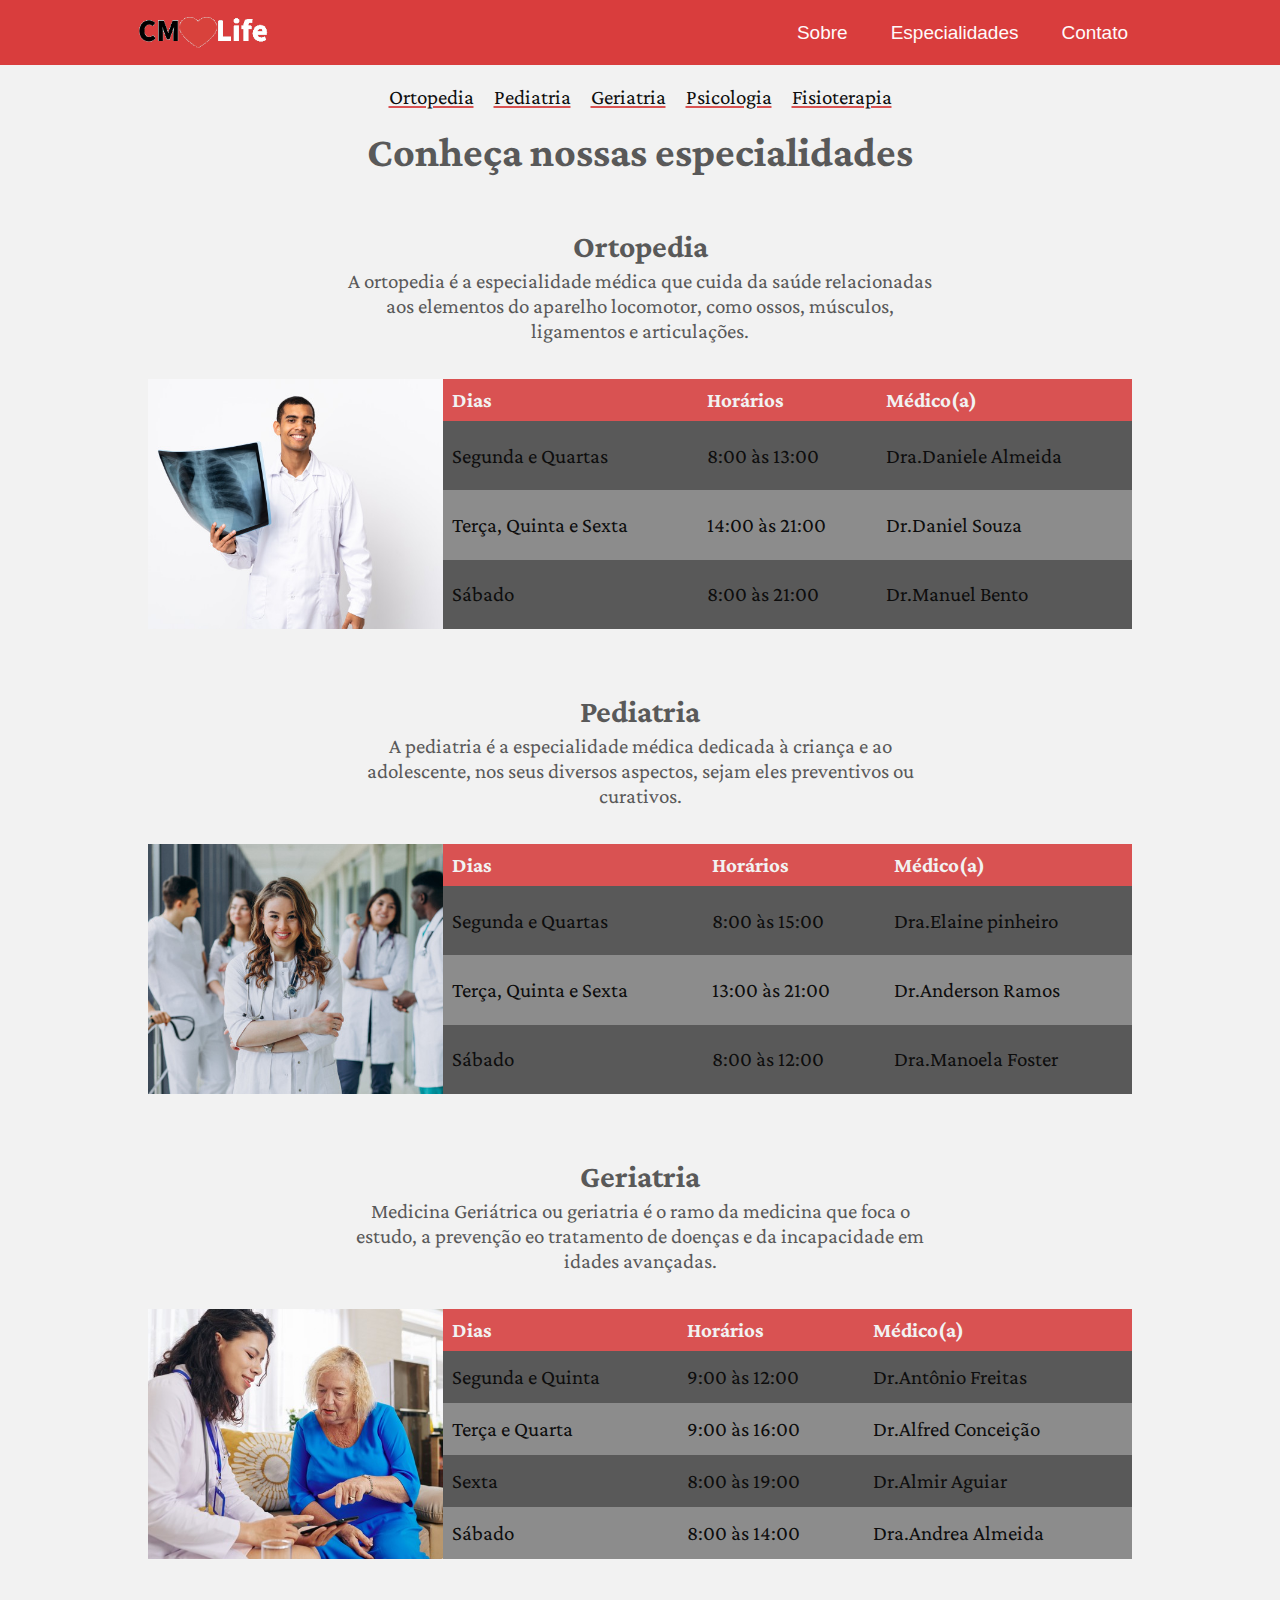
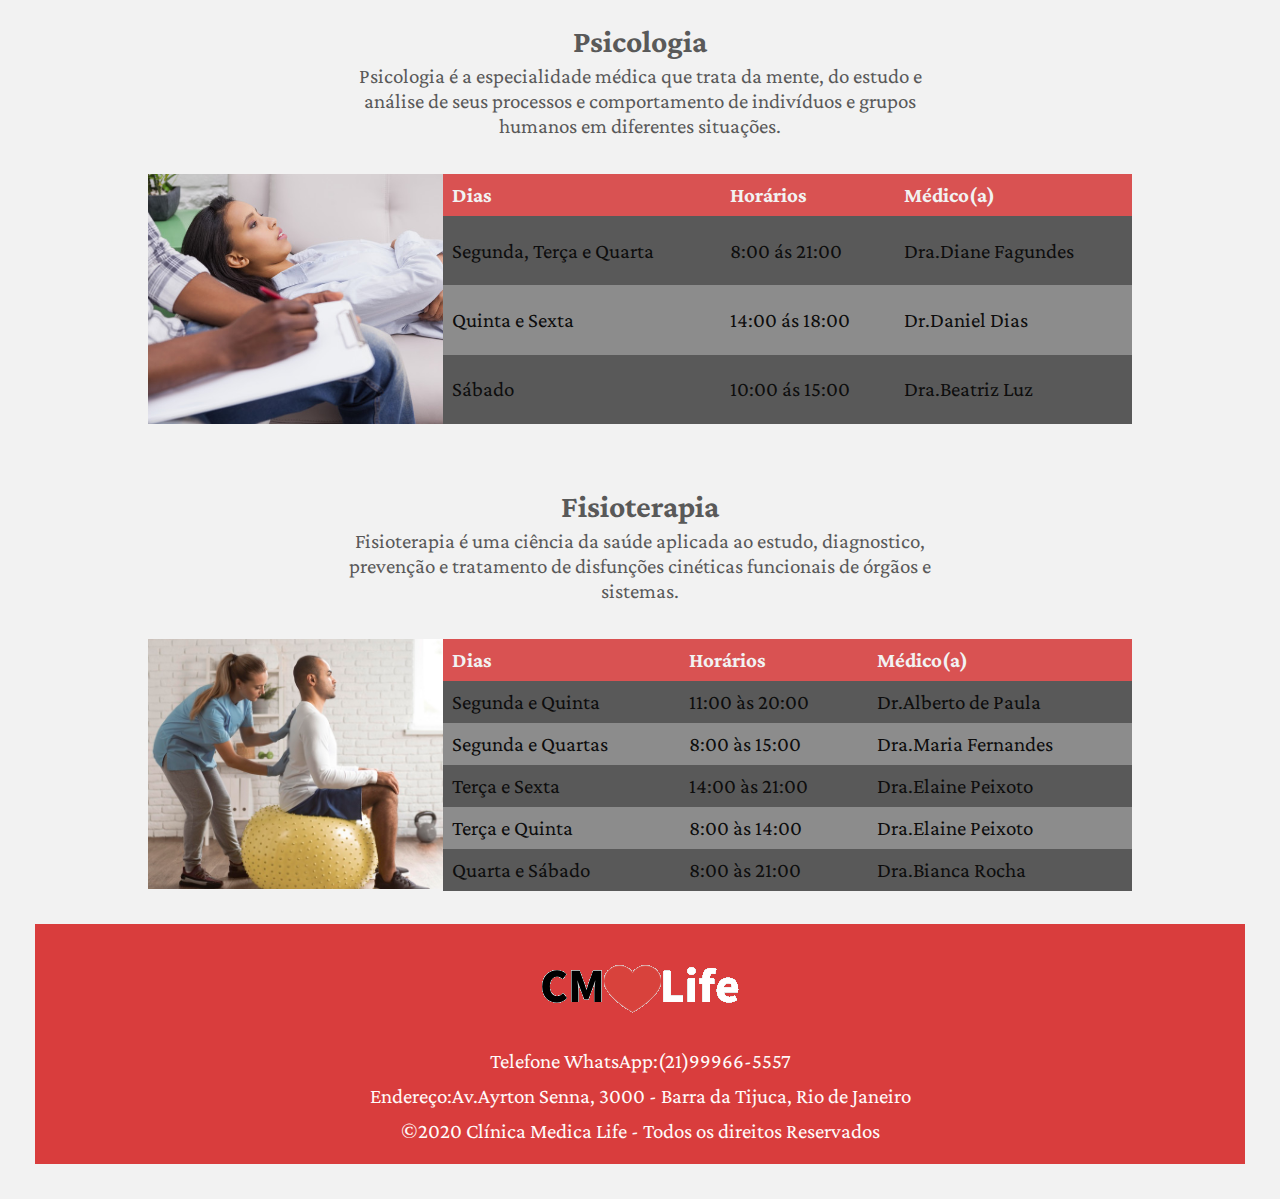
==== link_especialidades/especialidades.html @ 06b71ed5 "Add files via upload" ====
<!DOCTYPE html>
<html lang="pt-BR">
<head>
    <title>CMLife - Especialidades</title>
    <meta charset="UTF-8">
    <meta http-equiv="X-UA-Compatible" content="IE=edge">
    <meta name="viewport" content="width=device-width, initial-scale=1.0">
    <link rel="stylesheet" href="../css/life.css">
    <link rel="stylesheet" href="../css/especialidades.css">
    <link rel="stylesheet" href="https://fonts.googleapis.com/css2?family=Crimson+Pro">
</head>
<body>
    <header class="topo ">
      <div class="topo-cabecalho tamanho-maximo-container">
        <div class="topo-titulo">
            <a href="../home.html"><img class="topo-logo" src="../assets/logo.png" alt="logo_site" title="home_link"></a>
        </div>
        <nav class="navigation">
                  <a href="../home.html#sobre">Sobre</a>
                  <a href="especialidades.html">Especialidades</a>
                  <a href="../home.html#contato">Contato</a>
        </nav>
      </div>
    </header>
    <main class="content-especialidades">
        <section class="navegacao">
            <nav class="nav-especialidades tamanho-maximo-container">
                <a href="#ortopedia">Ortopedia</a>
                <a href="#pediatria">Pediatria</a>
                <a href="#geriatria">Geriatria</a>
                <a href="#psicologia">Psicologia</a>
                <a href="#fisioterapia">Fisioterapia</a>
            </nav>
        </section>
        <h1>Conheça nossas especialidades</h1>
        <div id="ortopedia" class="container tamanho-maximo-container">
            <section class="title-content">
                <h2>Ortopedia</h2>
                <p>A ortopedia é a especialidade  médica que cuida da saúde relacionadas aos elementos do aparelho locomotor, como ossos, músculos, ligamentos e articulações.</p>
            </section>
            <section class="container-especialidades">
                    <img src="../assets/ortopedia.png" alt="Area_ortopedista" title="Ortopedia Médico">
                <table class="box-tabela">
                   <thead>
                       <tr>
                           <th>Dias</th>
                           <th>Horários</th>
                           <th>Médico(a)</th>
                       </tr>
                   </thead>
                   <tbody>
                       <tr>
                           <td>Segunda e Quartas</td>
                           <td>8:00 às 13:00</td>
                           <td>Dra.Daniele Almeida</td>
                       </tr>
                       <tr>
                           <td>Terça, Quinta e Sexta</td>
                           <td>14:00 às 21:00</td>
                           <td>Dr.Daniel Souza</td>
                       </tr>
                       <tr>
                           <td>Sábado</td>
                           <td>8:00 às 21:00</td>
                           <td>Dr.Manuel Bento</td>
                       </tr>
                   </tbody>
                </table>
            </section>
        </div>
        <div id="pediatria" class=" container tamanho-maximo-container">
            <section class="title-content">
                <h2>Pediatria</h2>
                <p>A pediatria é a especialidade médica dedicada à criança e ao adolescente, nos seus diversos aspectos, sejam eles preventivos ou curativos.</p>
            </section>
            <section class="container-especialidades">
                    <img src="../assets/pediatra2.png" alt="Area_pediatria" title="Area Pediatria">
                <table class="box-tabela">
                    <thead>
                        <tr>
                            <th>Dias</th>
                            <th>Horários</th>
                            <th>Médico(a)</th>
                        </tr>
                    </thead>
                    <tbody>
                        <tr>
                            <td>Segunda e Quartas</td>
                            <td>8:00 às 15:00</td>
                            <td>Dra.Elaine pinheiro</td>
                        </tr>
                        <tr>
                            <td>Terça, Quinta e Sexta</td>
                            <td>13:00 às 21:00</td>
                            <td>Dr.Anderson Ramos</td>
                        </tr>
                        <tr>
                            <td>Sábado</td>
                            <td>8:00 às 12:00</td>
                            <td>Dra.Manoela Foster</td>
                        </tr>
                    </tbody>
                </table>
            </section>
        </div>
        <div id="geriatria" class="container tamanho-maximo-container">
            <section class="title-content">
                <h2>Geriatria</h2>
                <p>Medicina Geriátrica ou geriatria é o ramo da medicina que foca o estudo, a prevenção eo tratamento de doenças e da incapacidade em idades avançadas.
                </p>
            </section>
            <section class="container-especialidades">
                    <img src="../assets/geriatra.png" alt="Area_Geriatria" title="Area de Geriatria">
                <table class="box-tabela">
                    <thead>
                        <tr>
                            <th>Dias</th>
                            <th>Horários</th>
                            <th>Médico(a)</th>
                        </tr>
                    </thead>
                    <tbody>
                        <tr>
                            <td>Segunda e Quinta</td>
                            <td>9:00 às 12:00</td>
                            <td>Dr.Antônio Freitas</td>
                        </tr>
                        <tr>
                            <td>Terça e Quarta</td>
                            <td>9:00 às 16:00</td>
                            <td>Dr.Alfred Conceição</td>
                        </tr>
                        <tr>
                            <td>Sexta</td>
                            <td>8:00 às 19:00</td>
                            <td>Dr.Almir Aguiar</td>
                        </tr>
                        <tr>
                            <td>Sábado</td>
                            <td>8:00 às 14:00</td>
                            <td>Dra.Andrea Almeida</td>
                        </tr>
                    </tbody>
                </table>
            </section>
        </div>
        <div id="psicologia" class="container tamanho-maximo-container">
            <section class="title-content">
                <h2>Psicologia</h2>
                <p>Psicologia é a especialidade médica que trata da mente, do estudo e análise de seus processos e comportamento de indivíduos e grupos humanos em diferentes situações.
                </p>
            </section>
            <section class="container-especialidades">
                    <img src="../assets/psicologo.png" alt="Area_psicologia" title="Area psicologia">
                <table class="box-tabela">
                    <thead>
                        <tr>
                            <th>Dias</th>
                            <th>Horários</th>
                            <th>Médico(a)</th>
                        </tr>
                    </thead>
                    <tbody>
                        <tr>
                            <td>Segunda, Terça e Quarta</td>
                            <td>8:00 ás 21:00</td>
                            <td>Dra.Diane Fagundes</td>
                        </tr>
                        <tr>
                            <td>Quinta e Sexta</td>
                            <td>14:00 ás 18:00</td>
                            <td>Dr.Daniel Dias</td>
                        </tr>
                        <tr>
                            <td>Sábado</td>
                            <td>10:00 ás 15:00</td>
                            <td>Dra.Beatriz Luz</td>
                        </tr>
                    </tbody>
                </table>
            </section>
        </div>
        <div id="fisioterapia" class="container tamanho-maximo-container">
            <section class="title-content">
                <h2>Fisioterapia</h2>
                <p>Fisioterapia é uma ciência da saúde aplicada ao estudo, diagnostico, prevenção e tratamento de disfunções cinéticas funcionais de órgãos e sistemas.</p>
            </section>
            <section class="container-especialidades">
                    <img src="../assets/fisioterapia.png" alt="Area_fisioterapia" title="Area de Fisioterapia">
                <table class="box-tabela">
                    <thead>
                        <tr>
                            <th>Dias</th>
                            <th>Horários</th>
                            <th>Médico(a)</th>
                        </tr>
                    </thead>
                    <tbody>
                        <tr>
                            <td>Segunda e Quinta</td>
                            <td>11:00 às 20:00</td>
                            <td>Dr.Alberto de Paula</td>
                        </tr>
                        <tr>
                            <td>Segunda e Quartas</td>
                            <td>8:00 às 15:00</td>
                            <td>Dra.Maria Fernandes</td>
                        </tr>
                        <tr>
                            <td>Terça e Sexta</td>
                            <td>14:00 às 21:00</td>
                            <td>Dra.Elaine Peixoto</td>
                        </tr>
                        <tr>
                            <td>Terça e Quinta</td>
                            <td>8:00 às 14:00</td>
                            <td>Dra.Elaine Peixoto</td>
                        </tr>
                        <tr>
                            <td>Quarta e Sábado</td>
                            <td>8:00 às 21:00</td>
                            <td>Dra.Bianca Rocha</td>
                        </tr>
                    </tbody>
                </table>
            </section>
        </div>
    </main>
    <footer class="end-page ">
        <div class="rodape">
            <div>
                <a href="../home.html"><img src="../assets/logo.png" alt="logo_clínica" title="Logo da clínica"></a>
            </div>
            <div>
                <p>Telefone WhatsApp:(21)99966-5557</p>
                <p>Endereço:Av.Ayrton Senna, 3000 - Barra da Tijuca, Rio de Janeiro</p>
                <p> ©2020 Clínica Medica Life - Todos os direitos Reservados</p>
            </div>
        </div>
    </footer>
</body>
</html>
---- css/life.css ----
* {box-sizing: border-box; margin: 0; padding: 0;}

html {font-size: 62.5%;}

body {
    background-color: #F2F2F2;
    font-family: 'Crimson Pro', Arial, Verdana, Sans-serif;
    font-size: 2.1rem;
}

h1,h2,h3,p {
    color: #595959;
    line-height: 2.5rem;
}

strong {color: ;}

.tamanho-maximo-container {
    background-color: #F2F2F2;
    height: auto;
    max-width: 1024px;
    margin: auto;
}

.topo {
    width: 100%;
    background-color: #D93D3D;
}

.topo .topo-cabecalho {
    background-color: #D93D3D;
    width: 100%;
    min-height: 60px;
    padding: 0 10px;
    margin: 0 auto;
    display: flex;
    justify-content: space-between;
    align-items: center;
}

.topo-titulo {
    font-weight: 600;
    font-size: 28px;
    display: flex;
    justify-content: center;
    align-items: center;
}

.topo-logo {height: 65px;}

.topo-titulo a {
    display: flex;
  }

.navigation {
    display: flex;
    gap: 15px;
}

.navigation a {
    padding: 14px;
    color: #fffafa;
    text-decoration: none;
    font-family: Arial, Helvetica, sans-serif;
    font-size: 1.9rem;
    transition: 0.5s;
}

.box-visao-geral {
    height: 500px;
    width: 100%;
    position: relative;
    background-image:url(../assets/recepcao.png) ;
    background-repeat: no-repeat;
    background-size:cover ;
}

.box {
    padding: 10px;
    height: 100%;
    display: flex;
    align-items: center;
}

.box h1 { 
    color: #F2F2F2;
    margin:0 0 7% 10% ;
    font-family: Arial, Helvetica, sans-serif;
    font-size: 3.6rem;
    font-weight: 200;
    text-transform: uppercase;
    line-height: 4.1rem;
}

#sobre {
    margin:2% 0 0 5%;
    padding: 10px;
    font-size: 1.9rem;
    text-align: center;
}

.medico {
    margin:29px;
    display: flex;
    justify-content: space-evenly;
    padding-left: 9%;
    font-size: 1.9rem;
}

.medico h3 {
    margin: 35px 0 0 0;
    text-transform: uppercase;
    font-weight: 300;
}

.medico ul {margin:15px 0 0 47px;}

.medico img {margin-left: 25px;}

#especialidades {
    padding: 15px 0; 
    text-align: center;
}

#especialidades h3 {margin-bottom: 20px;}

.box-images {
    display: flex;
    flex-wrap: wrap;
}

.img-leg {
    margin: 20px;
    padding:5px 10px;
    width: calc(100% / 3 - 40px);
    box-shadow: 0 3px 10px #708090;
    border-radius: 5px;
}

.box-images img {
    width: 100%;
}

.box-images p {
    width: 100%;
    text-align: center;
    bottom: 20px;
}

.link {
    text-align: center;
}

.link a {
    color: #fffafa;
    background-color: #8C8C8C;
    padding: 6px;
    border: solid 1px gray;
    text-decoration: none;
    text-transform: uppercase;
    transition: 1s;
}

.link a:hover {
    color: #0D0D0D;
    border-radius: 10px;
}

#contato {
    margin: 35px;
    padding: 15px 0;
    text-align: center;
}

#contato p {padding: 10px 0;}

.rodape {
    background-color: #D93D3D;
    margin: 35px;
    padding: 15px 0;
    text-align: center;
}

.rodape p {
    color: #fffafa;
    padding: 5px 0;
}

/*Media Queries*/

@media (max-width:1024px) {
    .box-visao-geral { height: 400px;}
}
@media (max-width:768px) {
    .box-visao-geral {height: 300px;}
    .medico img {display:none;}
    .box-images {justify-content: center;}
    .img-leg {width: calc(100% / 2 - 40px);}
    .end-page {background-color: #D93D3D;}
}
@media (max-width: 518px) {
    .topo .topo-cabecalho {flex-direction: column;}
    .topo-titulo { margin: 10px 0; }
    .navigation {justify-content: space-around; width: 100%; border-top: 1px solid #0D0D0D;}
    .navigation a {font-size: 15px;}
    .box-visao-geral {height: 200px;}
    .box h1 {font-size:26px;}
    .img-leg {width:100%;}

}


@media (min-width:666px) {
    .navigation a:hover {
        background-color: #8C8C8C;
        color: #0D0D0D;
        border: solid 2px gray;
        border-radius: 8px;
    }
}
---- css/especialidades.css ----
* {box-sizing: border-box; margin: 0; padding: 0; }

html {font-size: 62.5%;}

h1,h2,h3,p {
    width: 100%;
    max-width: 600px;
    text-align: center;
    margin: auto;
}

.navegacao {
    padding: 0 20px;
    text-align: center;
}

.nav-especialidades {
    margin-top: 20px;
    text-align: center;
    display: flex;
    justify-content: center;
    flex-wrap: wrap;
    gap: 20px;
}

.nav-especialidades a {
    color: #0D0D0D;
    text-decoration:underline #D95252;
}

.nav-especialidades a:hover {
    color: #D98484;
}

.content-especialidades h1 {padding: 20px auto; margin-top: 30px;}

.container {
    margin-top: 40px;
}

.container-especialidades {
    display: flex;
    height: 250px;
    padding: 0 20px;
}

.container-especialidades img {
    width: 30%;
    height: auto;
    object-fit: cover;
}

.title-content {
    padding: 20px;
    margin: 15px ;
}

.title-content h2 {padding: 10px 0;}

.box-tabela {
    border-spacing:0 ;
    text-align: left;
    width: 70%;
    height: 100%;
}

.box-tabela thead tr {
    background-color: #D95252;
    color: #f2f2f2;
}

.box-tabela tr {
    background-color: #8C8C8C;
    color: #0D0D0D;
}

.box-tabela tbody tr:nth-of-type(2n+1) {
    background-color: #595959;
}

.box-tabela th,.box-tabela td {
    padding: 9px;
}

/*specialty page responsiveness*/

@media (max-width:768px) {
    .container-especialidades img {display: none;}
}

@media (min-width:465px) and (max-width:767px) {
    h1,h2,h3 {font-size: 2.5rem;}
    .container {margin-top: 5px;}
    .container-especialidades {height: auto; justify-content: center;}
    .content-especialidades h1 {padding: 5px;}
    .box-tabela {width: 100%;} 
}

@media (min-width:200px) and (max-width:464px) {
    h1,h2,h3 {font-size: 2.5rem;}
    .container {margin-top: 5px;}
    .container-especialidades {height: auto; justify-content: center;}
    .content-especialidades h1 {padding: 5px;}
    .box-tabela {width: 100%;} 
}
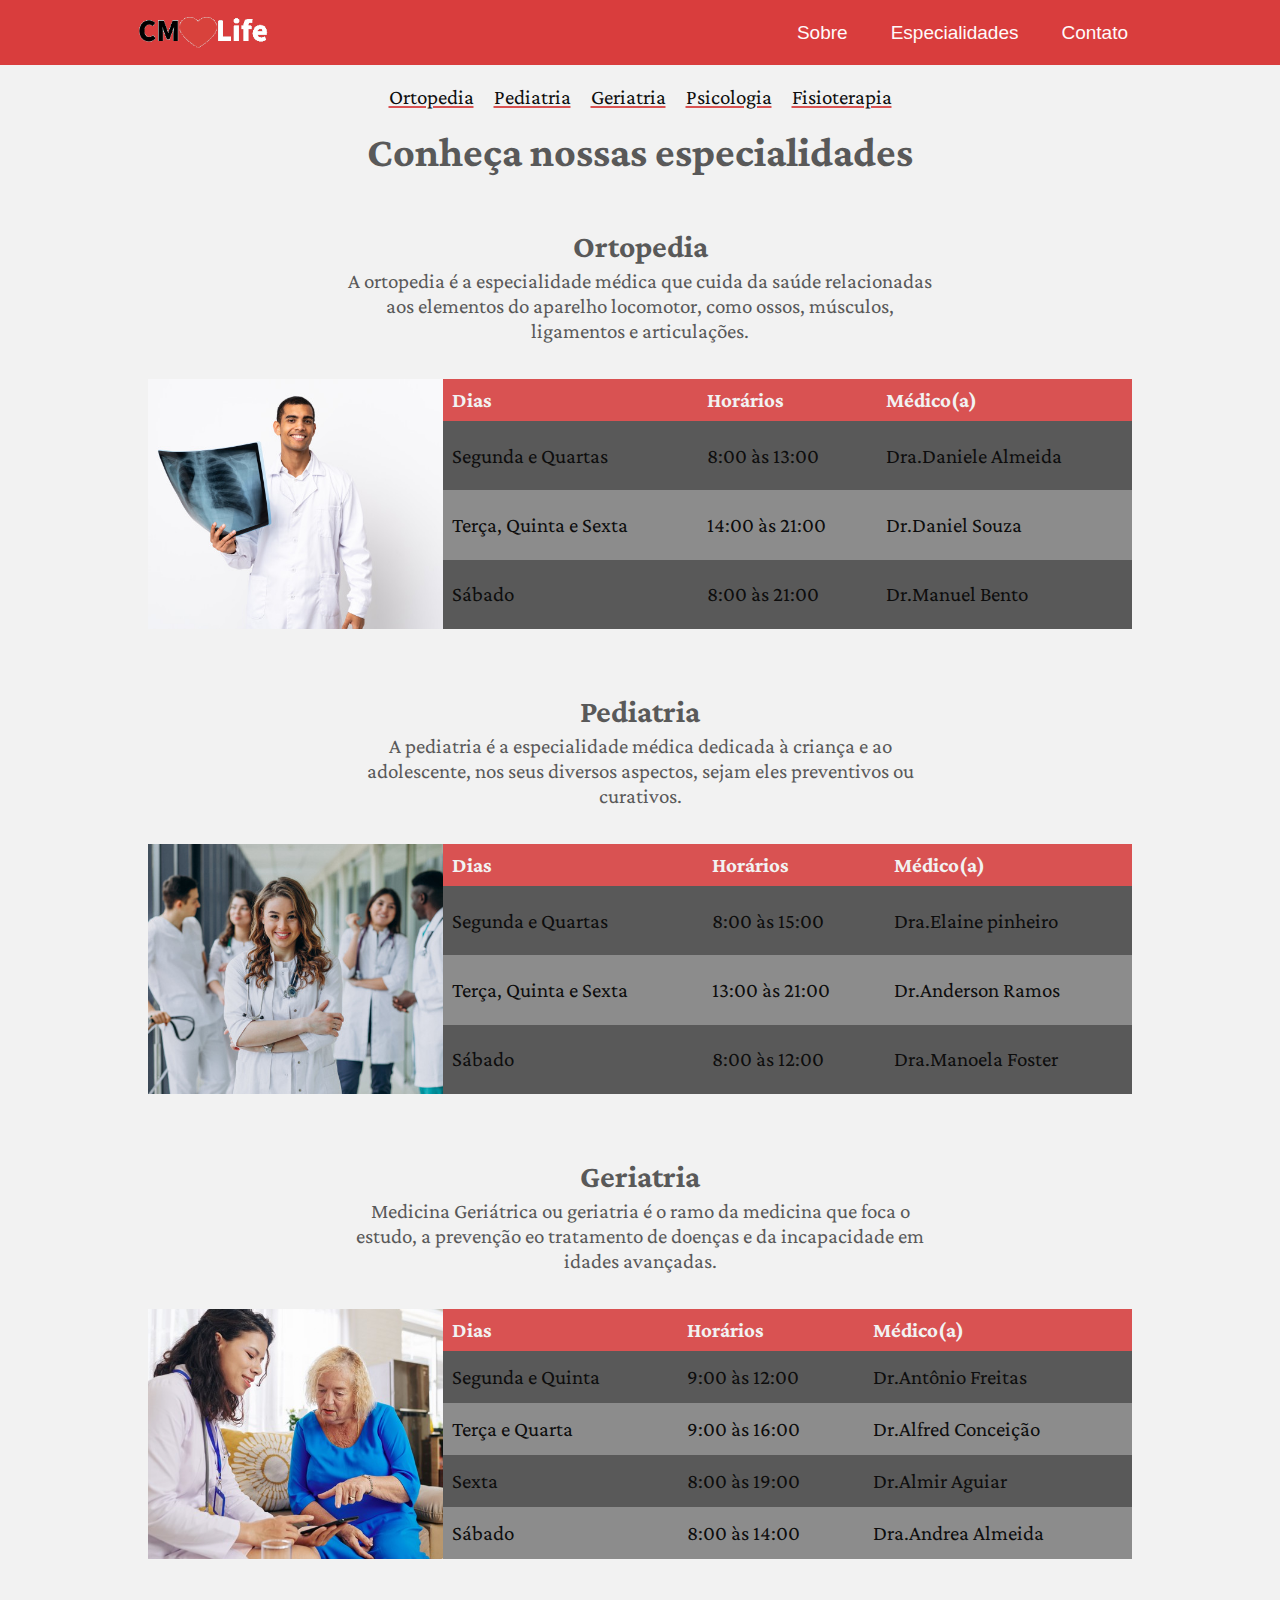
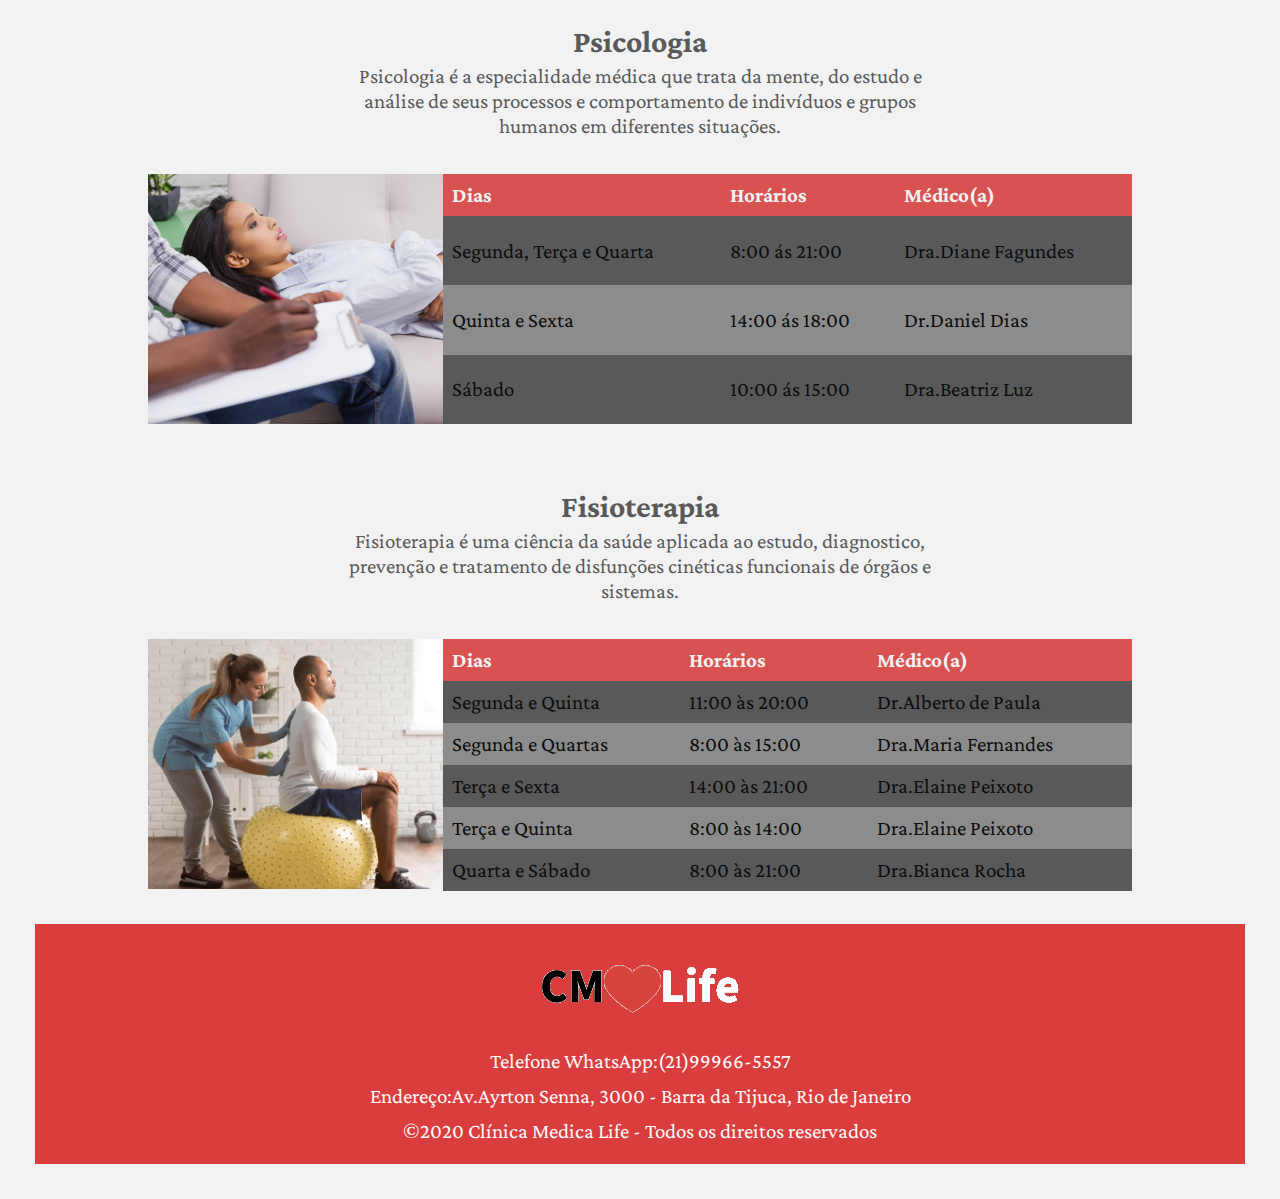
==== commit ce9920d0: "changes on readme" ====
--- a/link_especialidades/especialidades.html
+++ b/link_especialidades/especialidades.html
@@ -13,12 +13,12 @@
     <header class="topo ">
       <div class="topo-cabecalho tamanho-maximo-container">
         <div class="topo-titulo">
-            <a href="../home.html"><img class="topo-logo" src="../assets/logo.png" alt="logo_site" title="home_link"></a>
+            <a href="../index.html"><img class="topo-logo" src="../assets/logo.png" alt="logo_site" title="home_link"></a>
         </div>
         <nav class="navigation">
-                  <a href="../home.html#sobre">Sobre</a>
+                  <a href="../index.html#sobre">Sobre</a>
                   <a href="especialidades.html">Especialidades</a>
-                  <a href="../home.html#contato">Contato</a>
+                  <a href="../index.html#contato">Contato</a>
         </nav>
       </div>
     </header>
@@ -229,12 +229,12 @@
     <footer class="end-page ">
         <div class="rodape">
             <div>
-                <a href="../home.html"><img src="../assets/logo.png" alt="logo_clínica" title="Logo da clínica"></a>
+                <a href="../index.html"><img src="../assets/logo.png" alt="logo_clínica" title="Logo da clínica"></a>
             </div>
             <div>
                 <p>Telefone WhatsApp:(21)99966-5557</p>
                 <p>Endereço:Av.Ayrton Senna, 3000 - Barra da Tijuca, Rio de Janeiro</p>
-                <p> ©2020 Clínica Medica Life - Todos os direitos Reservados</p>
+                <p> ©2020 Clínica Medica Life - Todos os direitos reservados</p>
             </div>
         </div>
     </footer>
